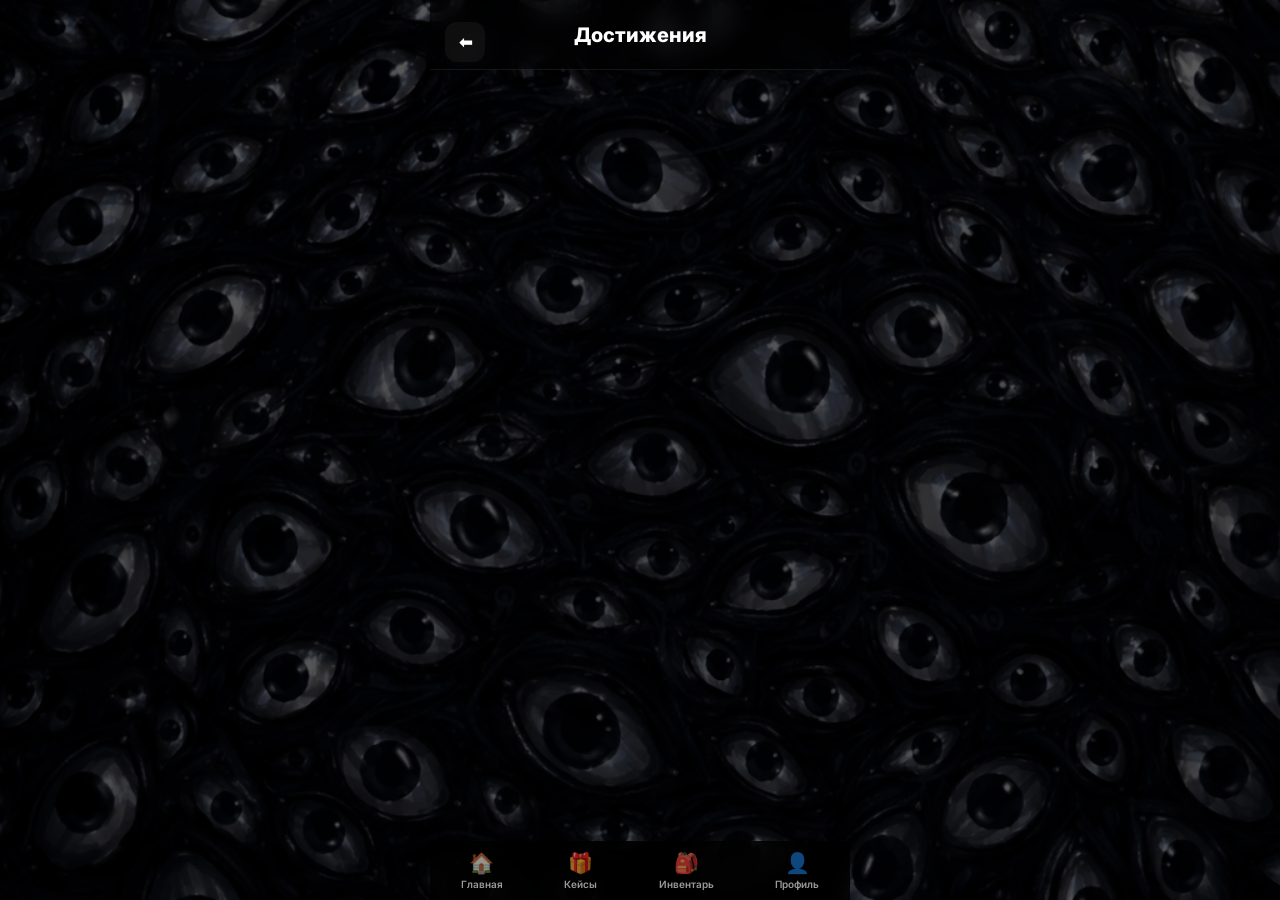
==== achievements.html @ 18b6a6f2 "Create achievements.html" ====
<!DOCTYPE html>
<html lang="ru">

<head>

<meta charset="UTF-8">
<meta name="viewport" content="width=device-width, initial-scale=1">

<title>Достижения</title>

<link rel="stylesheet" href="style.css">

</head>

<body>

<div class="app">

<div class="cases-header">

<button class="back-btn" onclick="goBack()">⬅</button>

<div class="cases-title">
Достижения
</div>

</div>

<div class="achievements-page">

<div id="achievementsList"></div>

</div>

</div>


<div class="menu">

<div class="menu-item" onclick="goHome()">
🏠
<span>Главная</span>
</div>

<div class="menu-item" onclick="openCases()">
🎁
<span>Кейсы</span>
</div>

<div class="menu-item" onclick="openInventory()">
🎒
<span>Инвентарь</span>
</div>

<div class="menu-item" onclick="openProfile()">
👤
<span>Профиль</span>
</div>

</div>

<script src="main.js"></script>

</body>
</html>
---- style.css ----
/* ШРИФТ */

@import url('https://fonts.googleapis.com/css2?family=Inter:wght@400;600;800&display=swap');

/* ГЛОБАЛЬНЫЙ ФИКС */

*{
box-sizing:border-box;
-webkit-tap-highlight-color:transparent;
}

html{
height:100%;
overflow-x:hidden;
}

body{
margin:0;
min-height:100vh;
max-width:100vw;
overflow-x:hidden;

font-family:'Inter', sans-serif;
font-weight:600;
color:white;

background-image:url("CC63F4C5-493A-48B4-AB60-390857E41A58.png");
background-size:cover;
background-position:center;
background-repeat:no-repeat;
background-attachment:scroll;
}

/* затемнение */

body::before{
content:"";
position:fixed;
top:0;
left:0;
width:100%;
height:100%;
background:rgba(0,0,0,0.65);
z-index:-1;
pointer-events:none;
}

/* КОНТЕЙНЕР */

.app{
max-width:420px;
width:100%;
margin:auto;
min-height:100vh;
display:flex;
flex-direction:column;
overflow:hidden;
}

/* HEADER */

.header{
height:70px;
display:flex;
align-items:center;
justify-content:space-between;
padding:0 15px;
background:rgba(0,0,0,0.45);
backdrop-filter:blur(12px);
border-bottom:1px solid rgba(255,255,255,0.08);
}

/* ПРОФИЛЬ */

.profile{
display:flex;
align-items:center;
gap:12px;
}

.avatar{
width:44px;
height:44px;
border-radius:50%;
border:2px solid rgba(255,255,255,0.35);
}

#username{
font-weight:800;
font-size:16px;
}

.balance{
background:rgba(255,255,255,0.12);
padding:9px 16px;
border-radius:20px;
font-weight:700;
backdrop-filter:blur(10px);
}

/* БАННЕР */

.banner{
margin:15px;
border-radius:20px;
padding:25px;
position:relative;
overflow:hidden;
background:#0F0F0F;
backdrop-filter:blur(12px);
border:1px solid rgba(255,255,255,0.15);
}

.banner-text{
position:relative;
z-index:2;
}

.banner-text h2{
font-weight:800;
}

/* КНОПКИ */

button{
display:block;
width:100%;
margin-top:15px;
padding:15px 18px;
border:none;
border-radius:16px;
font-size:16px;
font-weight:800;
font-family:'Inter', sans-serif;
color:white;
cursor:pointer;

background-image:url("IMG_0649.jpeg");
background-size:cover;
background-position:center;

box-shadow: inset 0 0 0 2000px rgba(0,0,0,0.35);

transition:all 0.2s ease;
touch-action:manipulation;
}

button:active{
transform:scale(0.95);
}

button:hover{
filter:brightness(1.1);
}

/* ---------------- */
/* РУЛЕТКА */
/* ---------------- */

.roulette{
position:relative;
margin:40px auto;
overflow:hidden;
border-radius:16px;
background:rgba(0,0,0,0.65);
padding:30px 0;
width:calc(100% - 40px);
max-width:420px;
}

.pointer{
position:absolute;
top:-10px;
left:50%;
transform:translateX(-50%);
width:0;
height:0;
border-left:12px solid transparent;
border-right:12px solid transparent;
border-top:20px solid #00ffd0;
z-index:2;
}

.roulette-track{
display:flex;
gap:12px;
will-change:transform;
transform:translateX(0);
}

.item{
min-width:90px;
height:90px;
display:flex;
align-items:center;
justify-content:center;
background:rgba(255,255,255,0.08);
border-radius:14px;
flex-shrink:0;
}

.item img{
width:70px;
height:70px;
object-fit:contain;
pointer-events:none;
}

/* ---------------- */
/* ПРИЗЫ */
/* ---------------- */

.prizes{
margin:25px 20px;
background:rgba(0,0,0,0.6);
border-radius:16px;
padding:18px;
border:1px solid rgba(255,255,255,0.08);
}

.prizes h3{
margin-bottom:12px;
font-weight:800;
}

.prize-row{
display:flex;
justify-content:space-between;
padding:8px 0;
border-bottom:1px solid rgba(255,255,255,0.08);
font-size:14px;
}

.prize-row:last-child{
border:none;
}

.prize-name{
display:flex;
gap:10px;
}

.prize-chance{
opacity:0.7;
}

/* TIMER */

#cooldownTimer{
text-align:center;
margin-top:10px;
opacity:0.8;
font-size:14px;
}

/* ---------------- */
/* НИЖНЕЕ МЕНЮ */
/* ---------------- */

.menu{
position:fixed;
bottom:0;
width:100%;
max-width:420px;
left:50%;
transform:translateX(-50%);
display:flex;
justify-content:space-around;
background:rgba(0,0,0,0.8);
backdrop-filter:blur(20px);
padding:10px 0;
}

.menu-item{
display:flex;
flex-direction:column;
align-items:center;
font-size:20px;
opacity:0.6;
}

.menu-item span{
font-size:10px;
margin-top:3px;
}

.menu-item.active{
opacity:1;
}

/* ---------------- */
/* HEADER КЕЙСОВ */
/* ---------------- */

.cases-header{
height:70px;
display:flex;
align-items:center;
justify-content:center;
padding:0 15px;
position:relative;
background:rgba(0,0,0,0.45);
backdrop-filter:blur(12px);
border-bottom:1px solid rgba(255,255,255,0.08);
}

.cases-title{
font-size:20px;
font-weight:800;
}

/* кнопка назад */

.back-btn{
position:absolute;
left:15px;
width:40px;
height:40px;
border-radius:12px;
background:rgba(255,255,255,0.08);
display:flex;
align-items:center;
justify-content:center;
border:none;
cursor:pointer;
}

/* ---------------- */
/* КЕЙСЫ */
/* ---------------- */

.cases-grid{
padding:16px;
display:grid;
grid-template-columns:1fr 1fr;
gap:14px;
}

.case{
background:#141414;
border-radius:16px;
padding:14px;
text-align:center;
position:relative;
border:1px solid rgba(255,255,255,0.08);
transition:transform .15s ease;
}

.case:active{
transform:scale(.96);
}

.case img{
width:100%;
border-radius:12px;
margin-bottom:10px;
}

.case h3{
font-size:15px;
margin:6px 0;
}

.price{
font-size:13px;
opacity:.7;
}

.badge{
position:absolute;
top:10px;
left:10px;
background:#00aaff;
padding:4px 7px;
font-size:10px;
border-radius:8px;
font-weight:700;
}

/* заблокированный кейс */

.case.disabled{
opacity:0.45;
filter:grayscale(1);
pointer-events:none;
}

/* ---------------- */
/* ОПИСАНИЕ КЕЙСА */
/* ---------------- */

.case-description{
margin-top:20px;
padding:14px;
background:#141414;
border-radius:14px;
border:1px solid rgba(255,255,255,0.08);
}

.case-description h3{
font-size:16px;
margin-bottom:12px;
}

/* ---------------- */
/* ТЕКУЩИЙ ДРОП */
/* ---------------- */

.rolling-drop-box{
text-align:center;
margin-top:-10px;
margin-bottom:20px;
}

.rolling-label{
font-size:13px;
opacity:0.6;
margin-bottom:6px;
}

.rolling-drop{
font-size:30px;
font-weight:800;
background:rgba(255,255,255,0.08);
display:inline-block;
padding:10px 22px;
border-radius:14px;
border:1px solid rgba(255,255,255,0.08);
backdrop-filter:blur(10px);
}

/* POPUP ВЫИГРЫША */

.win-popup{
position:fixed;
top:0;
left:0;
width:100%;
height:100%;
display:flex;
align-items:center;
justify-content:center;
background:rgba(0,0,0,0.75);
opacity:0;
pointer-events:none;
transition:opacity .3s ease;
z-index:1000;
}

.win-popup.show{
opacity:1;
pointer-events:auto;
}

.win-card{
background:#141414;
padding:30px;
border-radius:18px;
text-align:center;
border:1px solid rgba(255,255,255,0.1);
transform:scale(.7);
transition:transform .35s cubic-bezier(.2,1.3,.3,1);
}

.win-popup.show .win-card{
transform:scale(1);
}

.win-title{
font-size:18px;
font-weight:800;
margin-bottom:15px;
}

.win-item{
font-size:42px;
font-weight:800;
margin-bottom:20px;
background:rgba(255,255,255,0.08);
padding:15px 25px;
border-radius:14px;
display:inline-block;
}

.page{
display:none;
padding-bottom:90px;
}

.page.active{
display:block;
}

.inventory-grid{
padding:20px;
display:grid;
grid-template-columns:1fr 1fr;
gap:12px;
}

.profile-page{
padding:20px;
}

/* ---------------- */
/* PROFILE PAGE */
/* ---------------- */

.profile-page{
padding:20px;
text-align:center;
}

.profile-avatar img{
width:90px;
height:90px;
border-radius:50%;
border:3px solid rgba(255,255,255,0.3);
margin-bottom:10px;
}

.profile-level{
margin:20px 0;
}

/* LEVEL */

.level-title{
font-weight:800;
font-size:16px;
margin-bottom:8px;
}

.xp-bar{
width:100%;
height:10px;
background:rgba(255,255,255,0.1);
border-radius:10px;
overflow:hidden;
margin-bottom:6px;
}

.xp-fill{
height:100%;
width:40%;
background:linear-gradient(90deg,#00ffd0,#00aaff);
}

.xp-text{
font-size:12px;
opacity:0.7;
}

/* BALANCE */

.balance-box{
margin:20px 0;
padding:15px;
background:#141414;
border-radius:14px;
border:1px solid rgba(255,255,255,0.08);
}

.balance-title{
font-size:14px;
opacity:0.7;
margin-bottom:5px;
}

.stars-count{
font-size:26px;
font-weight:800;
}

/* STATS */

.profile-stats{
margin-top:20px;
display:flex;
flex-direction:column;
gap:10px;
}

.stat{
display:flex;
justify-content:space-between;
align-items:center;
padding:12px;
background:#141414;
border-radius:10px;
border:1px solid rgba(255,255,255,0.08);
font-size:14px;
}

.stat b{
font-weight:800;
}

/* TOP DROPS */

.top-drops{
margin-top:25px;
}

.top-drops h3{
font-size:16px;
margin-bottom:10px;
}

.top-items{
display:flex;
justify-content:center;
gap:10px;
}

.top-item{
width:70px;
height:70px;
background:#141414;
border-radius:12px;
border:1px solid rgba(255,255,255,0.08);
display:flex;
align-items:center;
justify-content:center;
}

.top-item img{
width:60px;
height:60px;
object-fit:contain;
}
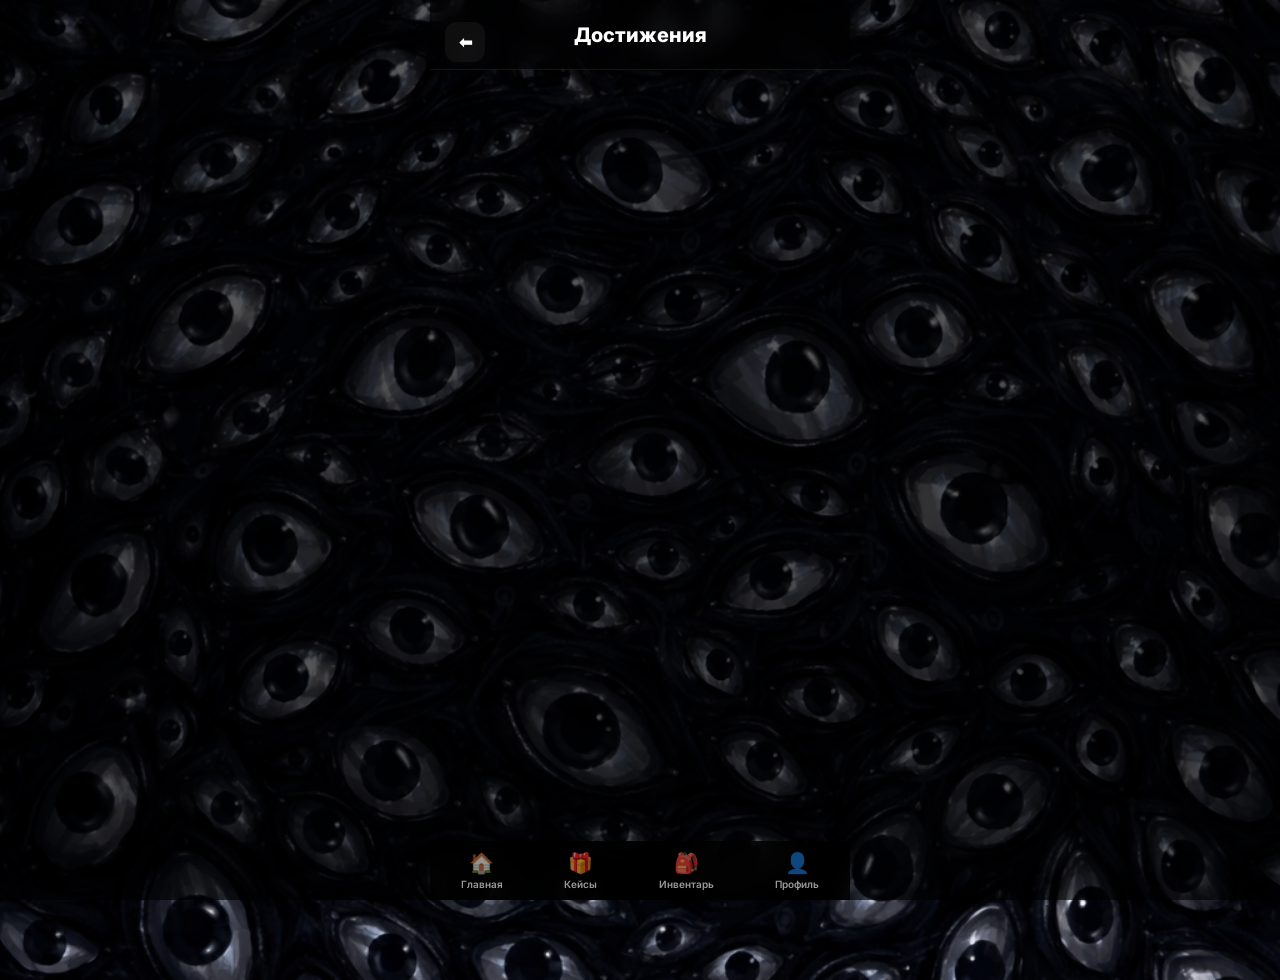
==== commit 09e2fda2: "Update achievements.html" ====
--- a/achievements.html
+++ b/achievements.html
@@ -59,6 +59,7 @@
 
 </div>
 
+<script src="api.js"></script>
 <script src="main.js"></script>
 
 </body>
--- a/style.css
+++ b/style.css
@@ -96,6 +96,46 @@
 border-radius:20px;
 font-weight:700;
 backdrop-filter:blur(10px);
+}
+
+.balance-box{
+
+margin-top:18px;
+background:#1c1c1c;
+border-radius:14px;
+padding:16px;
+text-align:center;
+
+}
+
+.balance-title{
+
+font-size:14px;
+opacity:.7;
+margin-bottom:6px;
+
+}
+
+.balance-content{
+
+display:flex;
+align-items:center;
+justify-content:center;
+gap:8px;
+
+}
+
+.balance-icon{
+
+font-size:20px;
+
+}
+
+.stars-count{
+
+font-size:22px;
+font-weight:700;
+
 }
 
 /* БАННЕР */
@@ -629,3 +669,113 @@
 height:60px;
 object-fit:contain;
 }
+
+/* ---------------- */
+/* ACHIEVEMENTS */
+/* ---------------- */
+
+.achievements-page{
+padding:20px;
+}
+
+.achievement{
+background:#141414;
+border-radius:14px;
+padding:15px;
+margin-bottom:10px;
+border:1px solid rgba(255,255,255,0.08);
+display:flex;
+justify-content:space-between;
+align-items:center;
+}
+
+.achievement.locked{
+opacity:.4;
+filter:grayscale(1);
+}
+
+.achievement-title{
+font-weight:800;
+}
+
+.achievement-desc{
+font-size:12px;
+opacity:.7;
+}
+
+.achievement-icon{
+font-size:22px;
+}
+
+/* ---------------- */
+/* ACHIEVEMENT POPUP */
+/* ---------------- */
+
+.achievement-popup{
+
+position:fixed;
+top:-100px;
+left:50%;
+transform:translateX(-50%);
+
+background:#141414;
+border:1px solid rgba(255,255,255,0.1);
+
+border-radius:16px;
+padding:14px 18px;
+
+display:flex;
+align-items:center;
+gap:12px;
+
+transition:all .45s cubic-bezier(.2,1.2,.3,1);
+
+z-index:9999;
+
+}
+
+.achievement-popup.show{
+top:20px;
+}
+
+.achievement-popup-icon{
+font-size:24px;
+}
+
+.achievement-popup-title{
+font-size:12px;
+opacity:.7;
+}
+
+.achievement-popup-name{
+font-weight:800;
+}
+
+/* SAFE AREA (iphone) */
+
+body{
+padding-bottom:80px;
+}
+
+.menu{
+padding-bottom:calc(10px + env(safe-area-inset-bottom));
+}
+
+.sell-btn{
+
+margin-top:6px;
+background:#2b2b2b;
+border:none;
+border-radius:8px;
+padding:6px 10px;
+font-size:12px;
+cursor:pointer;
+color:#fff;
+
+}
+
+.sell-btn:hover{
+
+background:#3a3a3a;
+
+}
